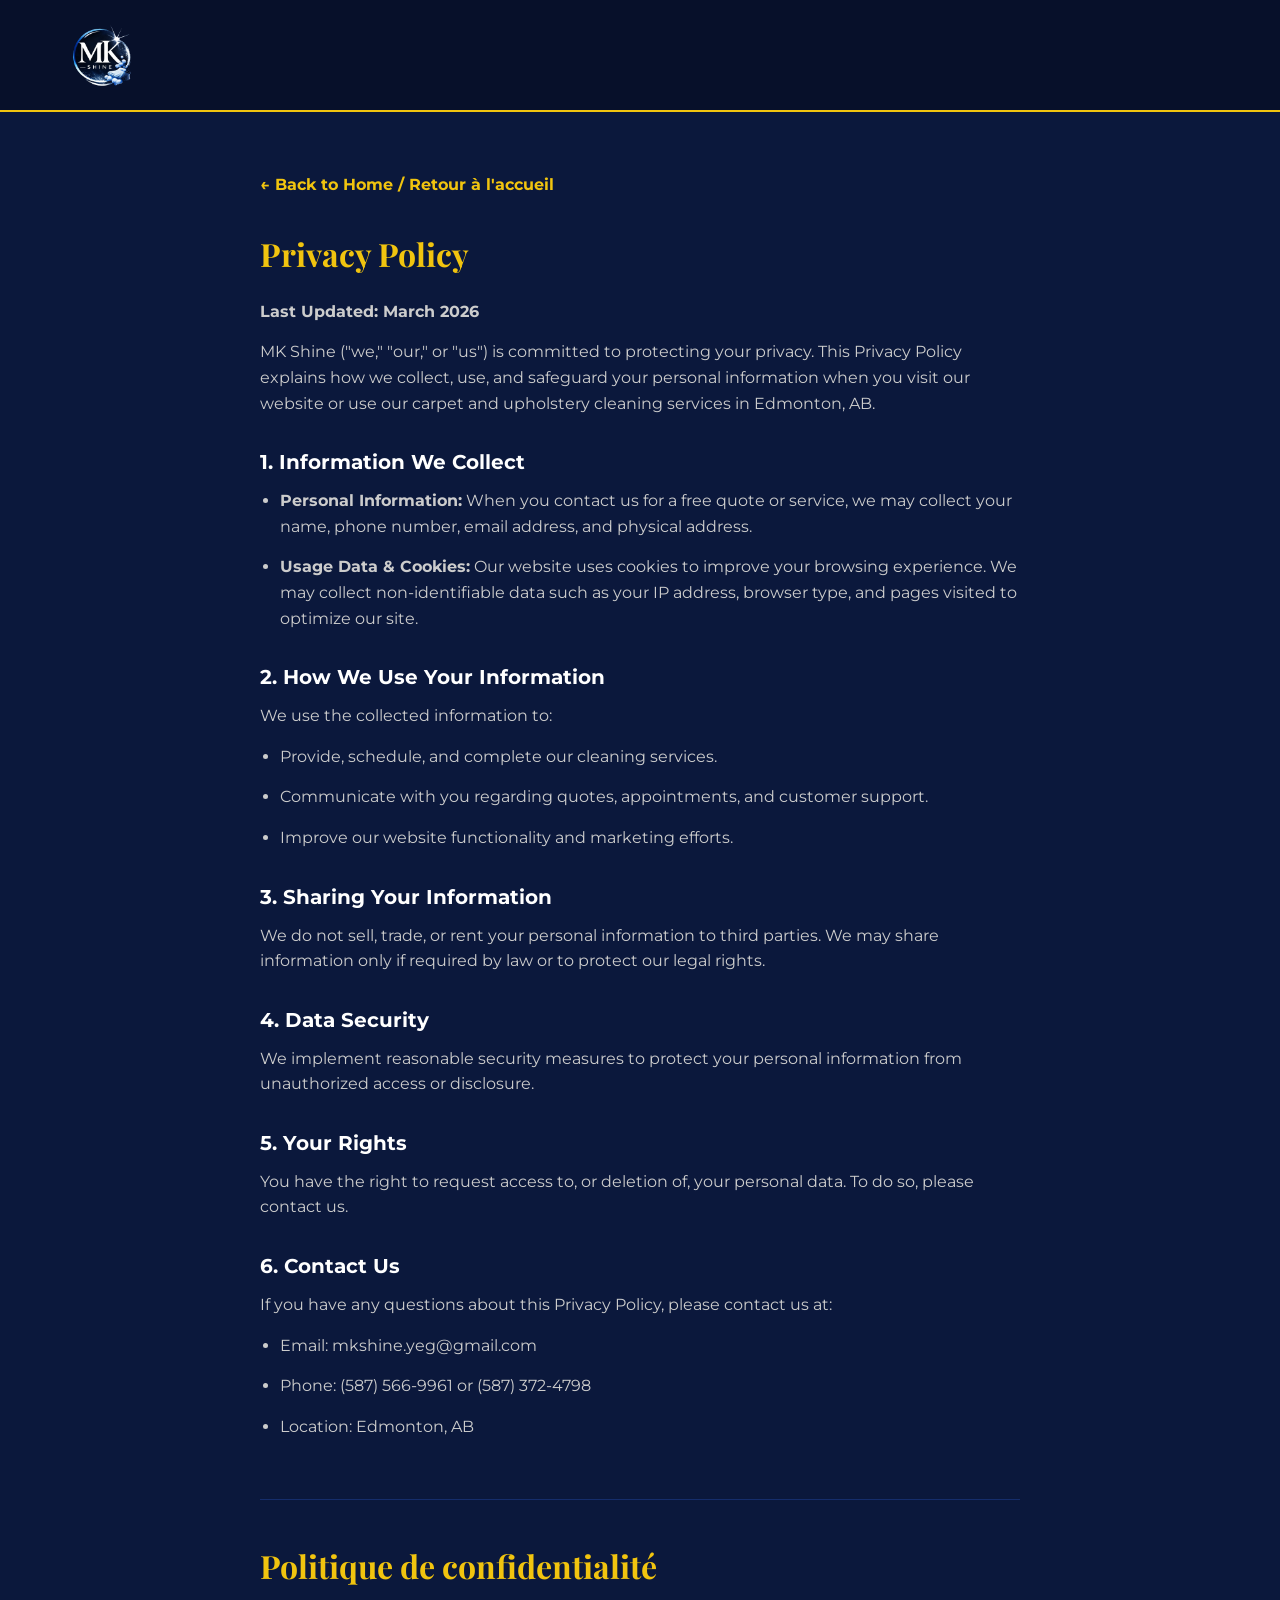
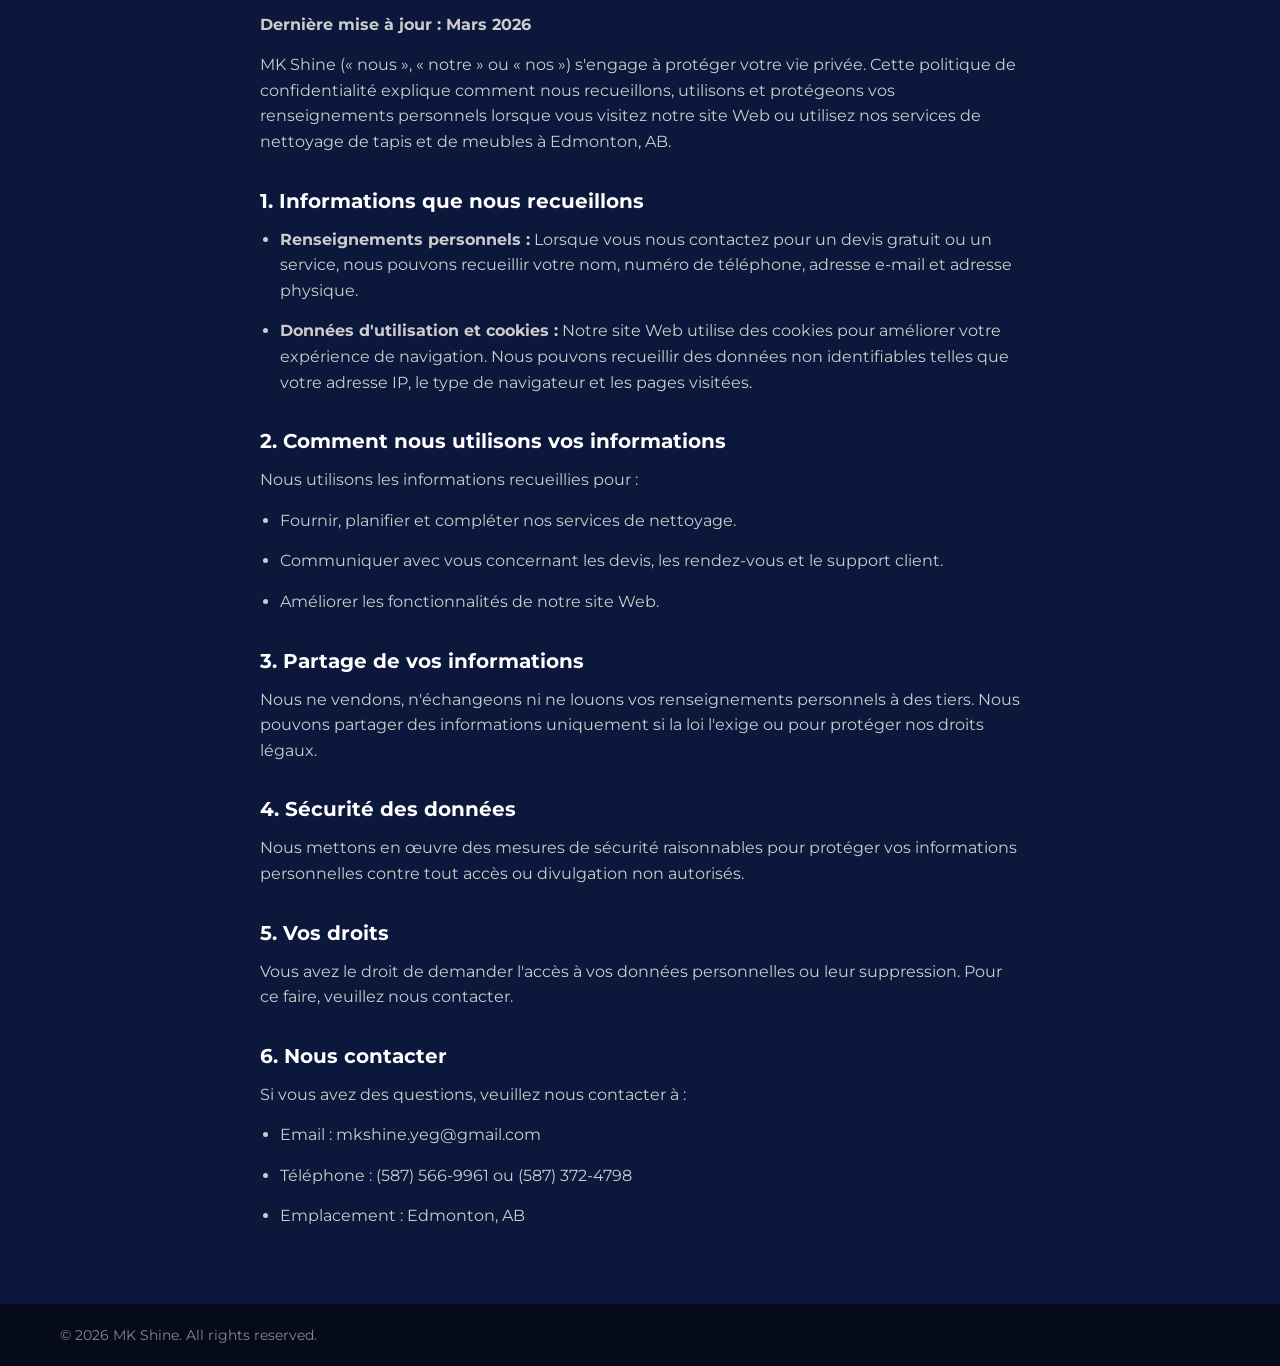
==== privacy.html @ aef53267 "Initial commit" ====
<!DOCTYPE html>
<html lang="en">
<head>
    <meta charset="UTF-8">
    <meta name="viewport" content="width=device-width, initial-scale=1.0">
    <title>Privacy Policy - MK Shine</title>
    <link href="https://fonts.googleapis.com/css2?family=Montserrat:wght@400;600;700&family=Playfair+Display:wght@700&display=swap" rel="stylesheet">
    <link rel="icon" type="image/png" href="assets/images/MK-Shine-logo (1).png">
    <link rel="stylesheet" href="assets/styles/style.css">
    <style>
        .legal-content {
            padding: 60px 20px;
            max-width: 800px;
            margin: 0 auto;
            background-color: var(--bg-main);
        }
        .legal-content h1 {
            color: var(--accent-gold);
            font-family: var(--font-heading);
            margin-bottom: 20px;
        }
        .legal-content h2 {
            color: var(--text-white);
            margin-top: 30px;
            margin-bottom: 10px;
            font-size: 20px;
        }
        .legal-content p, .legal-content ul, .legal-content li {
            margin-bottom: 15px;
            color: #cccccc;
            line-height: 1.6;
        }
        .legal-content ul {
            padding-left: 20px;
        }
        .back-link {
            display: inline-block;
            margin-bottom: 30px;
            color: var(--accent-gold);
            text-decoration: none;
            font-weight: bold;
        }
        .back-link:hover {
            text-decoration: underline;
        }
        .fr-section {
            margin-top: 60px;
            padding-top: 40px;
            border-top: 1px solid #152d6b;
        }
    </style>
</head>
<body>

    <header class="header">
        <div class="container header-inner">
            <div class="logo">
                <a href="index.html">
                    <img src="assets/images/MK-Shine-logo (1).png" alt="MK Shine Logo" class="logo-img">
                </a>
            </div>
        </div>
    </header>

    <main class="legal-content">
        <a href="index.html" class="back-link">← Back to Home / Retour à l'accueil</a>

        <div class="en-section">
            <h1>Privacy Policy</h1>
            <p><strong>Last Updated: March 2026</strong></p>
            <p>MK Shine ("we," "our," or "us") is committed to protecting your privacy. This Privacy Policy explains how we collect, use, and safeguard your personal information when you visit our website or use our carpet and upholstery cleaning services in Edmonton, AB.</p>
            
            <h2>1. Information We Collect</h2>
            <ul>
                <li><strong>Personal Information:</strong> When you contact us for a free quote or service, we may collect your name, phone number, email address, and physical address.</li>
                <li><strong>Usage Data & Cookies:</strong> Our website uses cookies to improve your browsing experience. We may collect non-identifiable data such as your IP address, browser type, and pages visited to optimize our site.</li>
            </ul>

            <h2>2. How We Use Your Information</h2>
            <p>We use the collected information to:</p>
            <ul>
                <li>Provide, schedule, and complete our cleaning services.</li>
                <li>Communicate with you regarding quotes, appointments, and customer support.</li>
                <li>Improve our website functionality and marketing efforts.</li>
            </ul>

            <h2>3. Sharing Your Information</h2>
            <p>We do not sell, trade, or rent your personal information to third parties. We may share information only if required by law or to protect our legal rights.</p>

            <h2>4. Data Security</h2>
            <p>We implement reasonable security measures to protect your personal information from unauthorized access or disclosure.</p>

            <h2>5. Your Rights</h2>
            <p>You have the right to request access to, or deletion of, your personal data. To do so, please contact us.</p>

            <h2>6. Contact Us</h2>
            <p>If you have any questions about this Privacy Policy, please contact us at:</p>
            <ul>
                <li>Email: mkshine.yeg@gmail.com</li>
                <li>Phone: (587) 566-9961 or (587) 372-4798</li>
                <li>Location: Edmonton, AB</li>
            </ul>
        </div>

        <div class="fr-section">
            <h1>Politique de confidentialité</h1>
            <p><strong>Dernière mise à jour : Mars 2026</strong></p>
            <p>MK Shine (« nous », « notre » ou « nos ») s'engage à protéger votre vie privée. Cette politique de confidentialité explique comment nous recueillons, utilisons et protégeons vos renseignements personnels lorsque vous visitez notre site Web ou utilisez nos services de nettoyage de tapis et de meubles à Edmonton, AB.</p>
            
            <h2>1. Informations que nous recueillons</h2>
            <ul>
                <li><strong>Renseignements personnels :</strong> Lorsque vous nous contactez pour un devis gratuit ou un service, nous pouvons recueillir votre nom, numéro de téléphone, adresse e-mail et adresse physique.</li>
                <li><strong>Données d'utilisation et cookies :</strong> Notre site Web utilise des cookies pour améliorer votre expérience de navigation. Nous pouvons recueillir des données non identifiables telles que votre adresse IP, le type de navigateur et les pages visitées.</li>
            </ul>

            <h2>2. Comment nous utilisons vos informations</h2>
            <p>Nous utilisons les informations recueillies pour :</p>
            <ul>
                <li>Fournir, planifier et compléter nos services de nettoyage.</li>
                <li>Communiquer avec vous concernant les devis, les rendez-vous et le support client.</li>
                <li>Améliorer les fonctionnalités de notre site Web.</li>
            </ul>

            <h2>3. Partage de vos informations</h2>
            <p>Nous ne vendons, n'échangeons ni ne louons vos renseignements personnels à des tiers. Nous pouvons partager des informations uniquement si la loi l'exige ou pour protéger nos droits légaux.</p>

            <h2>4. Sécurité des données</h2>
            <p>Nous mettons en œuvre des mesures de sécurité raisonnables pour protéger vos informations personnelles contre tout accès ou divulgation non autorisés.</p>

            <h2>5. Vos droits</h2>
            <p>Vous avez le droit de demander l'accès à vos données personnelles ou leur suppression. Pour ce faire, veuillez nous contacter.</p>

            <h2>6. Nous contacter</h2>
            <p>Si vous avez des questions, veuillez nous contacter à :</p>
            <ul>
                <li>Email : mkshine.yeg@gmail.com</li>
                <li>Téléphone : (587) 566-9961 ou (587) 372-4798</li>
                <li>Emplacement : Edmonton, AB</li>
            </ul>
        </div>
    </main>

    <footer class="footer">
        <div class="container footer-inner">
            <p>&copy; 2026 MK Shine. All rights reserved.</p>
        </div>
    </footer>

</body>
</html>
---- assets/styles/style.css ----
:root {
    --bg-main: #0B183C;
    --bg-darker: #07102a;
    --text-white: #ffffff;
    --accent-gold: #F1C40F;
    --gold-gradient: linear-gradient(90deg, #B5852A 0%, #F6D365 50%, #B5852A 100%);
    --font-heading: 'Playfair Display', serif;
    --font-text: 'Montserrat', sans-serif;
}

* { margin: 0; padding: 0; box-sizing: border-box; }

body {
    font-family: var(--font-text);
    background-color: var(--bg-main);
    color: var(--text-white);
    line-height: 1.6;
    
}

html {
scroll-behavior:smooth;
}

.container {
    max-width: 1200px;
    margin: 0 auto;
    padding: 0 20px;
}

.header {
    background-color: var(--bg-darker);
    padding: 10px 0;
    position: sticky;
    top: 0;
    z-index: 100;
    border-bottom: 2px solid var(--accent-gold);
}

.header-inner {
    display: flex;
    justify-content: space-between;
    align-items: center;
}

.lang-switcher button {
    background: none;
    border: none;
    color: var(--text-white);
    font-family: var(--font-text);
    font-weight: 600;
    cursor: pointer;
    font-size: 16px;
    opacity: 0.6;
    transition: 0.3s;
}

.lang-switcher button.active {
    opacity: 1;
    color: var(--accent-gold);
}

.hero {
    padding: 80px 0;
    text-align: center;
    background: radial-gradient(circle at center, #152d6b 0%, var(--bg-main) 70%);
}

.hero h1 {
    font-family: var(--font-heading);
    font-size: 48px;
    margin-bottom: 20px;
}

.subtitle-badge {
    background: var(--gold-gradient);
    display: inline-block;
    padding: 10px 30px;
    border-radius: 5px;
    margin-bottom: 40px;
}

.subtitle-badge h2 {
    color: var(--bg-darker);
    font-size: 24px;
    font-weight: 700;
}

.benefits-list {
    list-style: none;
    text-align: left;
    max-width: 400px;
    margin: 0 auto 40px auto;
    font-size: 18px;
}

.benefits-list li {
    margin-bottom: 15px;
    display: flex;
    align-items: center;
}

.check {
    color: var(--accent-gold);
    font-weight: bold;
    margin-right: 15px;
    font-size: 20px;
}

.btn-primary {
    display: inline-block;
    background: transparent;
    color: var(--text-white);
    text-decoration: none;
    padding: 15px 40px;
    font-size: 20px;
    font-weight: 600;
    border: 2px solid var(--accent-gold);
    border-radius: 30px;
    transition: 0.3s;
}

.btn-primary:hover {
    background: var(--accent-gold);
    color: var(--bg-darker);
}
.gallery {
    padding: 60px 0;
    text-align: center;
}

.section-title {
    font-family: var(--font-heading);
    font-size: 36px;
    color: var(--accent-gold);
    margin-bottom: 40px;
}

.works-grid {
    display: grid;
    grid-template-columns: repeat(auto-fit, minmax(400px, 1fr)); 
    gap: 40px;
    margin-bottom: 40px;
}

.work-item {
    text-align: center;
}

.work-title {
    font-size: 20px;
    font-weight: 600;
    color: var(--text-white);
    margin-bottom: 15px;
    text-shadow: 0 1px 3px rgba(0,0,0,0.5);
}

.comparison-slider {
    position: relative;
    width: 100%;
    aspect-ratio: 16/9; 
    overflow: hidden;
    border-radius: 10px;
    border: 3px solid var(--accent-gold);
    box-shadow: 0 10px 30px rgba(0,0,0,0.5);
    background-color: var(--bg-darker);
}

.image-wrapper {
    position: absolute;
    top: 0;
    left: 0;
    width: 100%;
    height: 100%;
    overflow: hidden;
}

.image-wrapper img {
    position: absolute; 
    left: 0;
    top: 0;
    width: 100%;
    height: 100%;
    object-fit: cover; 
    object-position: left; 
    display: block;
}

.before-image {
    z-index: 1;
    border-right: 4px solid var(--accent-gold);
    transition: width 0.1s linear; 
}

.after-image {
    z-index: 0;
}

.label {
    position: absolute;
    bottom: 20px;
    padding: 8px 20px;
    background-color: var(--bg-darker);
    color: var(--accent-gold);
    font-weight: 700;
    border-radius: 4px;
    z-index: 2;
    border: 1px solid var(--accent-gold);
    font-size: 14px;
}

.label-before { left: 20px; }
.label-after { right: 20px; }

.slider-input {
    position: absolute;
    top: 0;
    left: 0;
    width: 100%;
    height: 100%;
    opacity: 0;
    z-index: 3;
    cursor: ew-resize; 
}

.slider-button {
    position: absolute;
    top: 50%;
    transform: translate(-50%, -50%);
    width: 44px;
    height: 44px;
    background-color: var(--accent-gold);
    border-radius: 50%;
    z-index: 2;
    pointer-events: none; 
    display: flex;
    justify-content: center;
    align-items: center;
    box-shadow: 0 0 10px rgba(0,0,0,0.5);
    color: var(--bg-darker);
    font-weight: 900;
    font-size: 20px;
}

.scan-text {
    margin-top: 20px;
    font-size: 18px;
    font-weight: 600;
}
.contacts {
    padding: 60px 0;
    background-color: var(--bg-darker);
    border-top: 2px solid var(--accent-gold);
}

.contacts-inner {
    display: flex;
    justify-content: space-around;
    align-items: center;
    flex-wrap: wrap; 
    gap: 40px;
}

.contact-list {
    list-style: none;
    font-size: 20px;
    margin-bottom: 30px;
}

.contact-list li {
    margin-bottom: 15px;
}

.contact-list a {
    color: var(--text-white);
    text-decoration: none;
    transition: color 0.3s;
}

.contact-list a:hover {
    color: var(--accent-gold);
}

.satisfaction-badge {
    background: var(--gold-gradient);
    color: var(--bg-main);
    padding: 15px 25px;
    border-radius: 8px;
    text-align: center;
    display: inline-block;
}

.satisfaction-badge h3 {
    font-size: 18px;
    margin-bottom: 5px;
}

.stars {
    font-size: 24px;
    letter-spacing: 2px;
}

.contact-socials {
    display: flex;
    flex-direction: column;
    align-items: center;
    gap: 20px;
    padding: 20px;
}

.socials-title {
    color: var(--accent-gold);
    font-size: 28px;
    font-family: var(--font-heading);
    margin-bottom: 10px;
}

.social-icons-large {
    display: flex;
    gap: 20px;
}

.contact-socials {
    display: flex;
    flex-direction: column;
    align-items: center;
    gap: 20px;
    padding: 20px;
}

.socials-title {
    color: var(--accent-gold);
    font-size: 28px;
    font-family: var(--font-heading);
    margin-bottom: 10px;
}

.social-icons-large {
    display: flex;
    gap: 20px;
}

.social-btn {
    display: flex;
    justify-content: center;
    align-items: center;
    width: 65px;
    height: 65px;
    border: 2px solid var(--accent-gold);
    border-radius: 50%; 
    transition: all 0.3s ease;
}

.social-btn svg {
    width: 30px;
    height: 30px;
    fill: var(--accent-gold);
    transition: fill 0.3s ease;
}

.social-btn.tiktok svg {
    width: 26px; 
    height: 30px;
}

.social-btn:hover {
    background-color: var(--accent-gold);
    transform: translateY(-5px);  
    box-shadow: 0 10px 20px rgba(241, 196, 15, 0.3); 
}

.social-btn:hover svg {
    fill: var(--bg-main); 
}

.footer {
    padding: 20px 0;
    text-align: center;
    background-color: #050b1a;
    font-size: 14px;
    color: #888;
}

.footer-inner {
    display: flex;
    justify-content: space-between;
    flex-wrap: wrap;
}

.legal-links a {
    color: #888;
    text-decoration: none;
}

.legal-links a:hover {
    color: var(--accent-gold);
}

.cookie-banner {
    position: fixed;
    bottom: -100%;
    left: 0;
    width: 100%;
    background-color: rgba(11, 24, 60, 0.95);
    backdrop-filter: blur(5px);
    border-top: 1px solid var(--accent-gold);
    padding: 20px;
    display: flex;
    justify-content: center;
    align-items: center;
    gap: 30px;
    z-index: 999;
    transition: bottom 0.5s ease-in-out;
}

.cookie-banner.show {
    bottom: 0;
}

.cookie-buttons {
    display: flex;
    gap: 15px;
}

.cookie-btn {
    padding: 10px 25px;
    font-size: 16px;
    cursor: pointer;
}

.cookie-btn-outline {
    background: transparent;
    color: var(--text-white);
    border: 1px solid var(--text-white);
    padding: 10px 25px;
    border-radius: 30px;
    cursor: pointer;
    transition: 0.3s;
}

.cookie-btn-outline:hover {
    border-color: var(--accent-gold);
    color: var(--accent-gold);
}

@media (max-width: 768px) {
    .container {
        padding: 0 15px;
    }

    .hero {
        padding: 50px 0;
    }
    
    .hero h1 {
        font-size: 32px;
        margin-bottom: 15px;
    }

    .subtitle-badge {
        padding: 8px 20px;
        margin-bottom: 30px;
    }

    .subtitle-badge h2 {
        font-size: 18px;
    }

    .benefits-list {
        font-size: 16px;
        margin-bottom: 30px;
    }
    
    .btn-primary {
        display: block;
        width: 100%; 
        text-align: center;
        font-size: 18px;
        padding: 15px 20px;
    }

    .hero-actions {
        display: flex;
        flex-direction: column;
        align-items: center;
        gap: 15px;
    }

    .section-title {
        font-size: 28px;
        margin-bottom: 25px;
    }
    
    .slider-button {
        width: 36px;
        height: 36px;
    }
    
    .slider-button::after {
        font-size: 16px;
    }

    .label {
        padding: 5px 10px;
        font-size: 10px;
        bottom: 10px;
    }
    
    .label-before { left: 10px; }
    .label-after { right: 10px; }

    .contacts-inner {
        flex-direction: column;
        text-align: center;
        gap: 30px;
    }

    .contact-info {
        display: flex;
        flex-direction: column;
        align-items: center;
    }

    .contact-list {
        font-size: 18px;
        display: flex;
        flex-direction: column;
        align-items: center;
    }

    .social-box {
        width: 100%;
        padding: 20px;
    }

    .footer-inner {
        flex-direction: column;
        gap: 15px;
    }

    .cookie-banner {
        flex-direction: column;
        text-align: center;
        gap: 15px;
        padding: 15px;
    }

    .cookie-buttons {
        width: 100%;
        justify-content: center;
    }
}

@media (max-width: 480px) {
    .header-inner {
        flex-direction: column;
        gap: 10px;
    }
}

.logo {
    display: flex;
    align-items: center; 
}

.logo-img {
    height: 80px;         
    width: auto;          
    display: block;
    
    margin-top: 5px;
    margin-bottom: 5px;
    
    image-rendering: -webkit-optimize-contrast;
    image-rendering: crisp-edges;              
    
    transition: transform 0.3s ease, filter 0.3s ease;
}

.logo-img:hover {
    transform: scale(1.05); 
    filter: brightness(1.1); 
    cursor: pointer;
}

@media (max-width: 768px) {
    .logo-img {
        height: 60px; 
    }
}

@media (max-width: 480px) {
    .logo-img {
        height: 50px; 
    }
}

@media (max-width: 768px) {

    .section-title {
        font-size: 28px;
        margin-bottom: 25px;
    }
    
    .works-grid {
        grid-template-columns: 1fr; 
        gap: 30px;
    }

    .work-title {
        font-size: 18px;
        margin-bottom: 10px;
    }
}
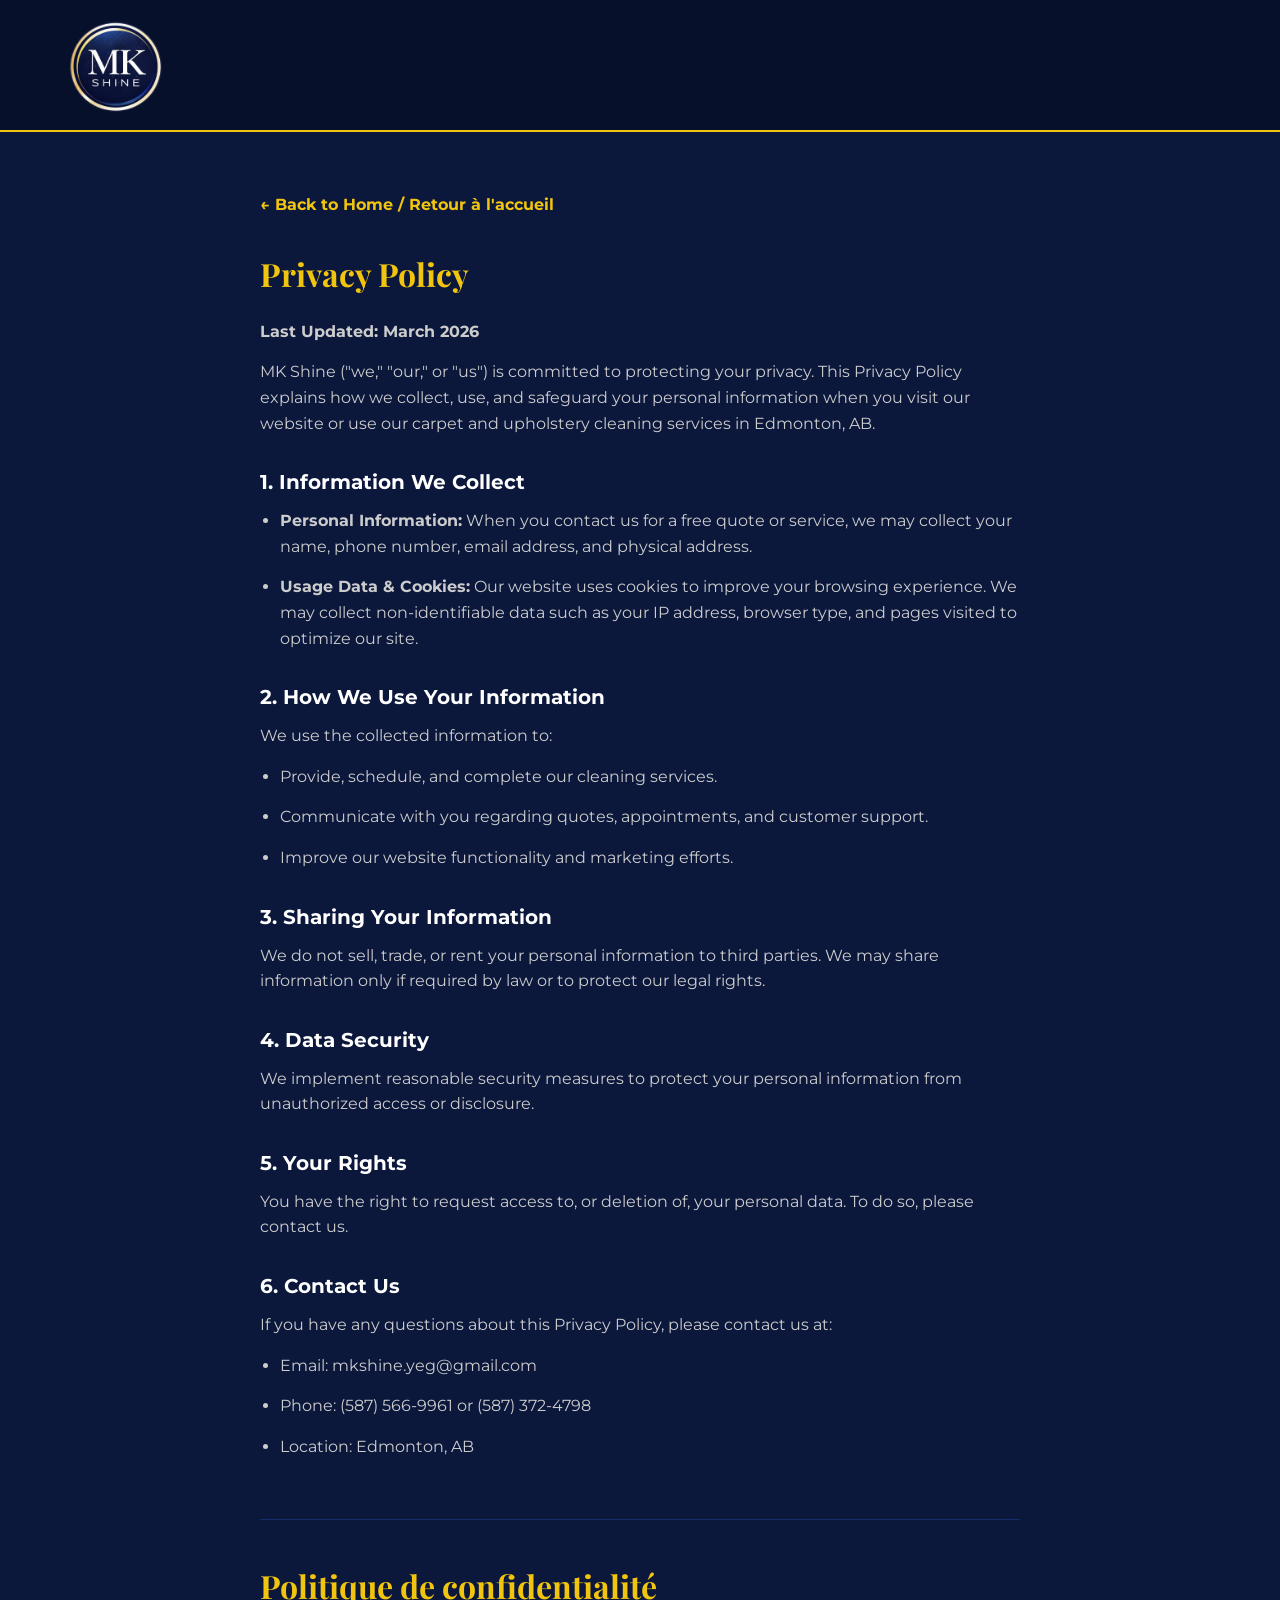
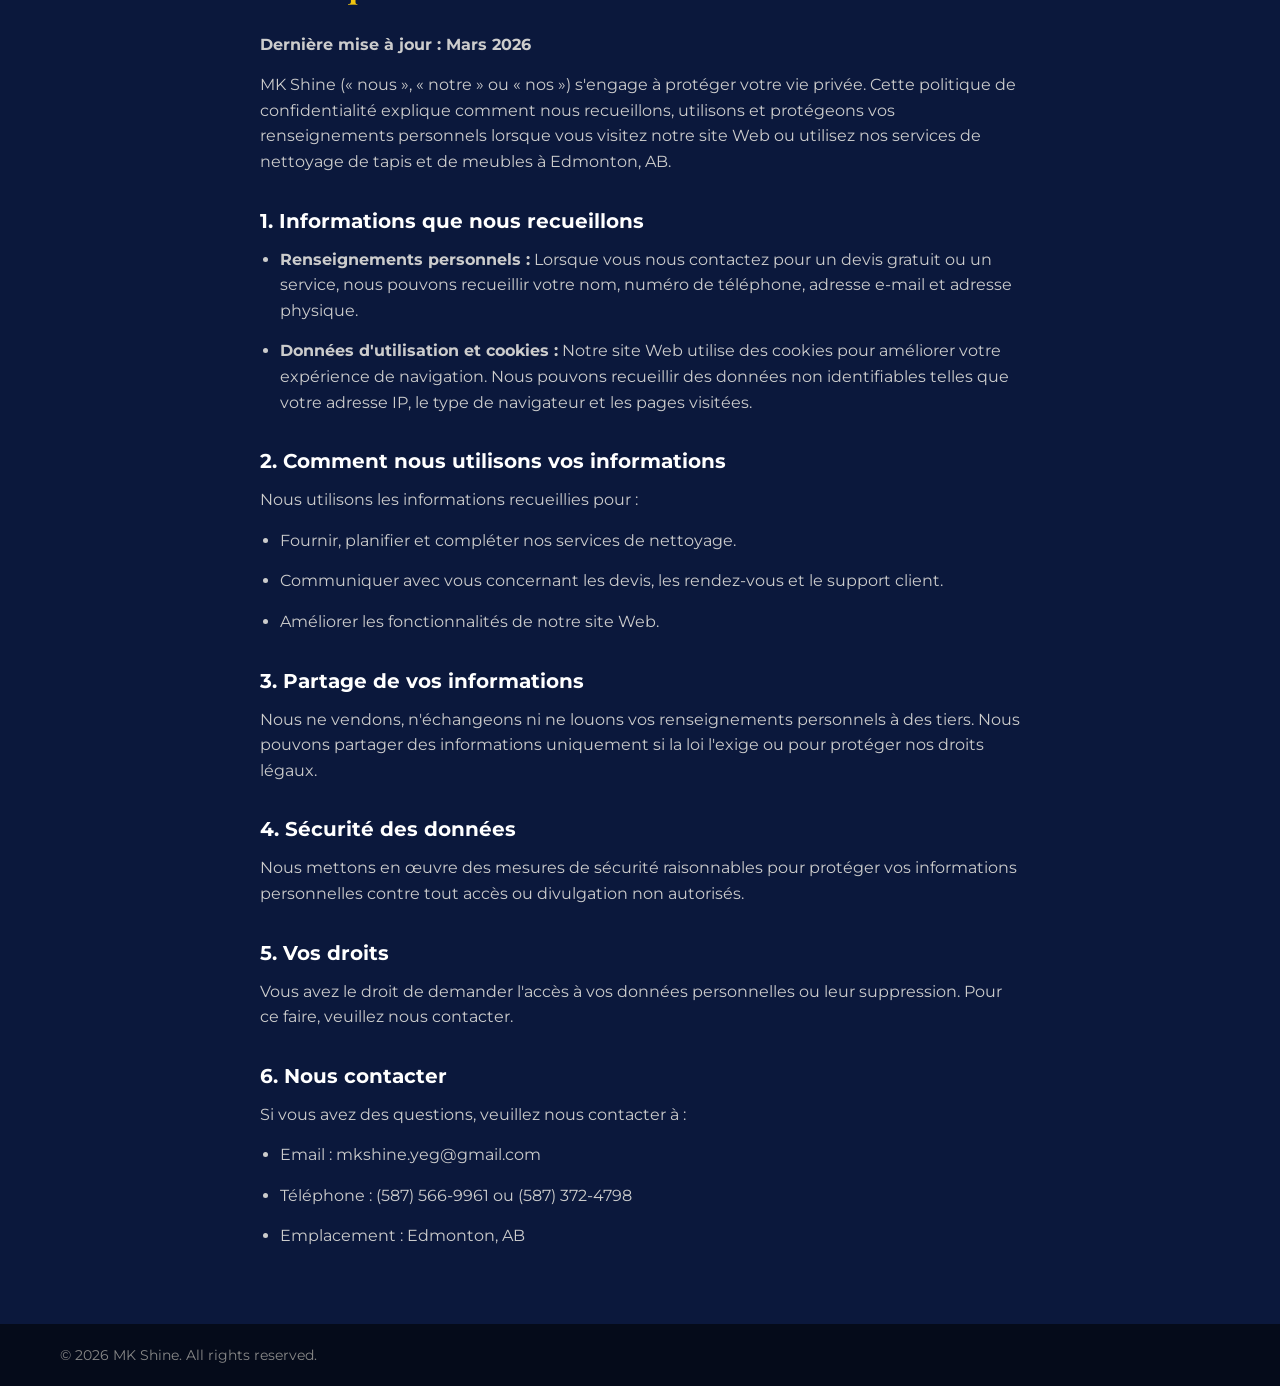
==== commit 70b1faf5: "Added new logo and changed slider icon" ====
--- a/privacy.html
+++ b/privacy.html
@@ -5,7 +5,7 @@
     <meta name="viewport" content="width=device-width, initial-scale=1.0">
     <title>Privacy Policy - MK Shine</title>
     <link href="https://fonts.googleapis.com/css2?family=Montserrat:wght@400;600;700&family=Playfair+Display:wght@700&display=swap" rel="stylesheet">
-    <link rel="icon" type="image/png" href="assets/images/MK-Shine-logo (1).png">
+    <link rel="icon" type="image/png" href="assets/images/logo.png">
     <link rel="stylesheet" href="assets/styles/style.css">
     <style>
         .legal-content {
@@ -56,7 +56,7 @@
         <div class="container header-inner">
             <div class="logo">
                 <a href="index.html">
-                    <img src="assets/images/MK-Shine-logo (1).png" alt="MK Shine Logo" class="logo-img">
+                    <img src="assets/images/logo.png" alt="MK Shine Logo" class="logo-img">
                 </a>
             </div>
         </div>
--- a/assets/styles/style.css
+++ b/assets/styles/style.css
@@ -553,7 +553,7 @@
 
 @media (max-width: 480px) {
     .header-inner {
-        flex-direction: column;
+        flex-direction: row;
         gap: 10px;
     }
 }
@@ -564,7 +564,7 @@
 }
 
 .logo-img {
-    height: 80px;         
+    height: 100px;         
     width: auto;          
     display: block;
     
@@ -585,13 +585,13 @@
 
 @media (max-width: 768px) {
     .logo-img {
-        height: 60px; 
+        height: 70px; 
     }
 }
 
 @media (max-width: 480px) {
     .logo-img {
-        height: 50px; 
+        height: 70px; 
     }
 }
 
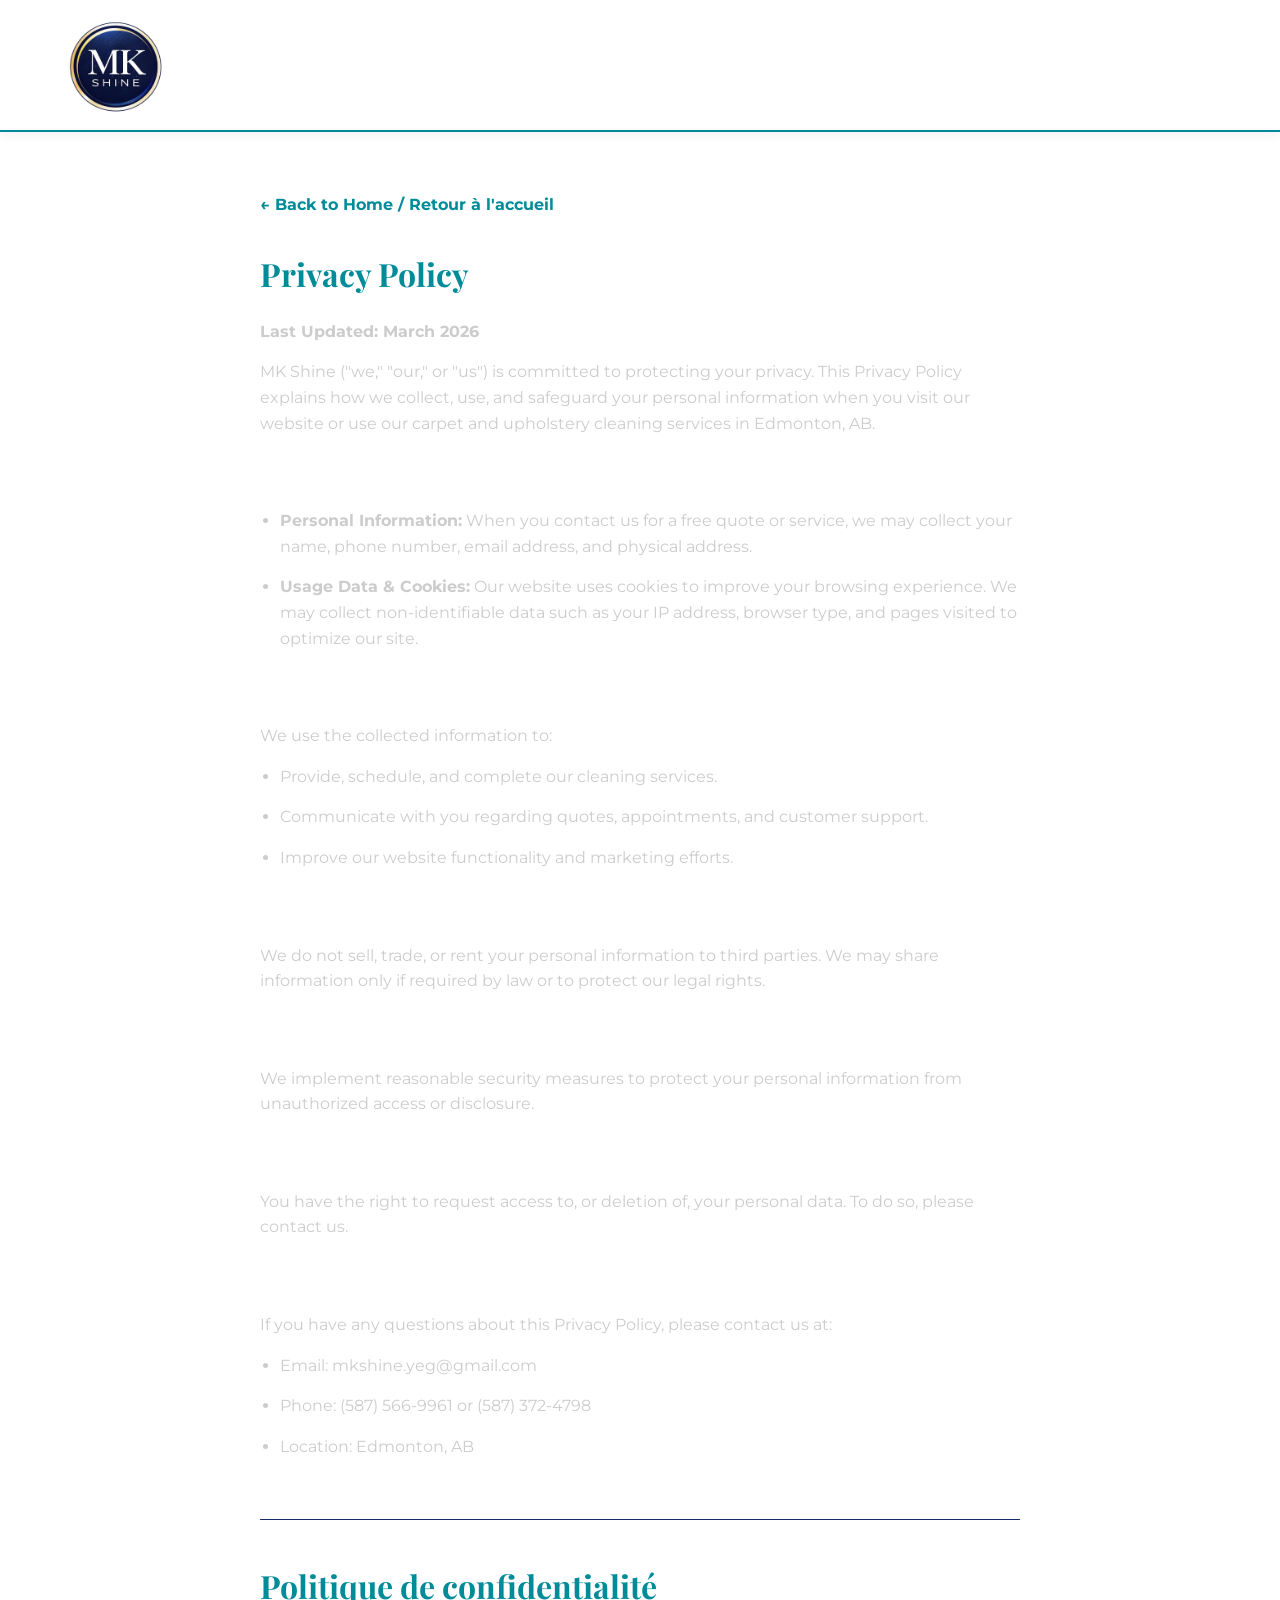
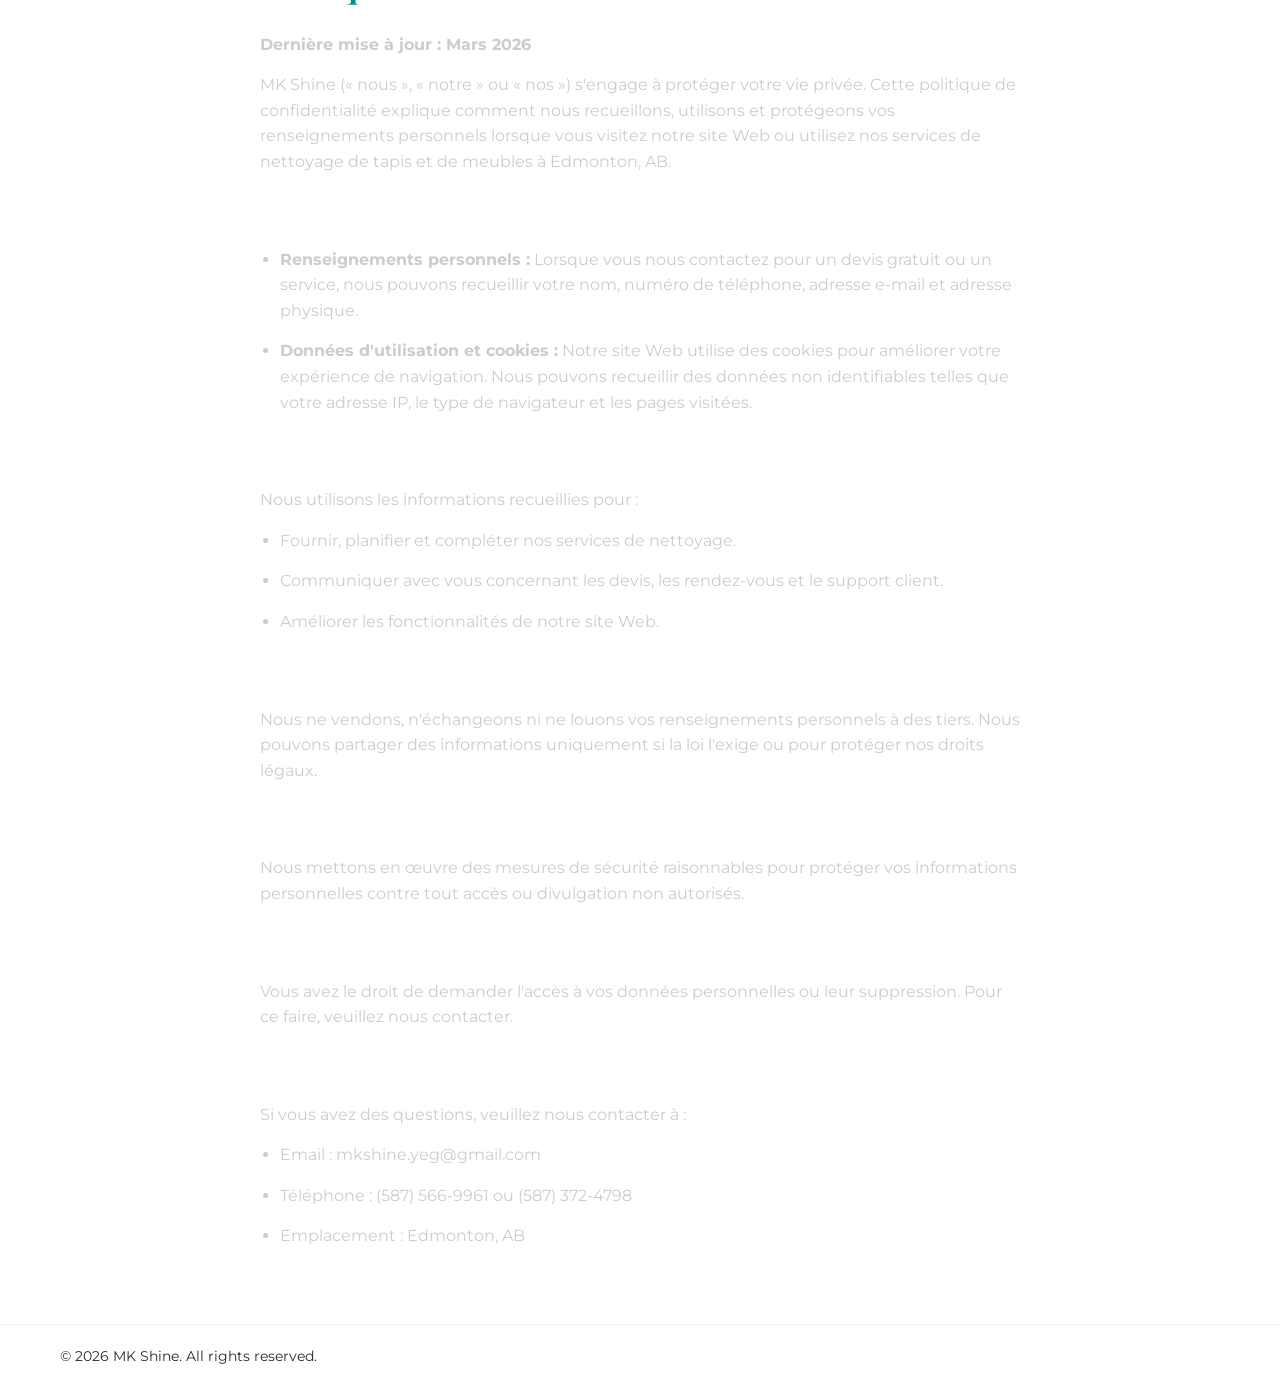
==== commit 336c98f0: "changed colors for legal pages" ====
--- a/privacy.html
+++ b/privacy.html
@@ -15,7 +15,7 @@
             background-color: var(--bg-main);
         }
         .legal-content h1 {
-            color: var(--accent-gold);
+            color: var(--accent-primary);
             font-family: var(--font-heading);
             margin-bottom: 20px;
         }
@@ -36,7 +36,7 @@
         .back-link {
             display: inline-block;
             margin-bottom: 30px;
-            color: var(--accent-gold);
+            color: var(--accent-primary);
             text-decoration: none;
             font-weight: bold;
         }
--- a/assets/styles/style.css
+++ b/assets/styles/style.css
@@ -1,9 +1,13 @@
 :root {
-    --bg-main: #0B183C;
-    --bg-darker: #07102a;
-    --text-white: #ffffff;
-    --accent-gold: #F1C40F;
-    --gold-gradient: linear-gradient(90deg, #B5852A 0%, #F6D365 50%, #B5852A 100%);
+    --bg-main: #ffffff; 
+    --bg-light-blue: #e8f8f8;
+    --text-dark: #2b2b2b; 
+    --text-white: #ffffff; 
+    
+    --accent-primary: #008b99; 
+    --accent-gold: #F1C40F; 
+    --gold-gradient: linear-gradient(90deg, #F1C40F 0%, #F6D365 50%, #F1C40F 100%);
+    
     --font-heading: 'Playfair Display', serif;
     --font-text: 'Montserrat', sans-serif;
 }
@@ -13,13 +17,12 @@
 body {
     font-family: var(--font-text);
     background-color: var(--bg-main);
-    color: var(--text-white);
+    color: var(--text-dark); 
     line-height: 1.6;
-    
 }
 
 html {
-scroll-behavior:smooth;
+    scroll-behavior: smooth;
 }
 
 .container {
@@ -29,41 +32,102 @@
 }
 
 .header {
-    background-color: var(--bg-darker);
+    background-color: var(--bg-main); 
     padding: 10px 0;
     position: sticky;
     top: 0;
     z-index: 100;
-    border-bottom: 2px solid var(--accent-gold);
-}
-
-.header-inner {
-    display: flex;
-    justify-content: space-between;
-    align-items: center;
+    border-bottom: 2px solid var(--accent-primary); 
+    box-shadow: 0 4px 10px rgba(0,0,0,0.05); 
 }
 
 .lang-switcher button {
     background: none;
     border: none;
-    color: var(--text-white);
+    color: var(--text-dark); 
     font-family: var(--font-text);
     font-weight: 600;
     cursor: pointer;
     font-size: 16px;
-    opacity: 0.6;
+    opacity: 0.5;
     transition: 0.3s;
 }
 
 .lang-switcher button.active {
     opacity: 1;
-    color: var(--accent-gold);
+    color: var(--accent-primary); 
+}
+
+.header-inner {
+    display: flex;
+    justify-content: space-between;
+    align-items: center;
+}
+
+.header {
+    background-color: var(--bg-main);
+    padding: 10px 0;
+    position: sticky;
+    top: 0;
+    z-index: 100;
+    border-bottom: 2px solid var(--accent-primary); 
+    box-shadow: 0 4px 10px rgba(0,0,0,0.05); 
+}
+
+.lang-switcher button {
+    background: none;
+    border: none;
+    color: var(--text-dark); 
+    font-family: var(--font-text);
+    font-weight: 600;
+    cursor: pointer;
+    font-size: 16px;
+    opacity: 0.5;
+    transition: 0.3s;
+}
+
+.lang-switcher button.active {
+    opacity: 1;
+    color: var(--accent-primary); 
 }
 
 .hero {
     padding: 80px 0;
     text-align: center;
-    background: radial-gradient(circle at center, #152d6b 0%, var(--bg-main) 70%);
+    position: relative;
+    background: linear-gradient(rgba(255, 255, 255, 0.65), rgba(255, 255, 255, 0.6)), 
+                url('../images/edmonton-bg.jpg') center/cover no-repeat;
+}
+
+.subtitle-badge h2 {
+    color: var(--text-dark); 
+    font-size: 24px;
+    font-weight: 700;
+}
+
+.check {
+    color: var(--accent-primary); 
+    font-weight: bold;
+    margin-right: 15px;
+    font-size: 20px;
+}
+
+.btn-primary {
+    display: inline-block;
+    background: var(--accent-primary); 
+    color: var(--text-white);
+    text-decoration: none;
+    padding: 15px 40px;
+    font-size: 20px;
+    font-weight: 600;
+    border: 2px solid var(--accent-primary);
+    border-radius: 30px;
+    transition: 0.3s;
+}
+
+.btn-primary:hover {
+    background: transparent;
+    color: var(--accent-primary); 
 }
 
 .hero h1 {
@@ -80,11 +144,7 @@
     margin-bottom: 40px;
 }
 
-.subtitle-badge h2 {
-    color: var(--bg-darker);
-    font-size: 24px;
-    font-weight: 700;
-}
+
 
 .benefits-list {
     list-style: none;
@@ -100,30 +160,8 @@
     align-items: center;
 }
 
-.check {
-    color: var(--accent-gold);
-    font-weight: bold;
-    margin-right: 15px;
-    font-size: 20px;
-}
-
-.btn-primary {
-    display: inline-block;
-    background: transparent;
-    color: var(--text-white);
-    text-decoration: none;
-    padding: 15px 40px;
-    font-size: 20px;
-    font-weight: 600;
-    border: 2px solid var(--accent-gold);
-    border-radius: 30px;
-    transition: 0.3s;
-}
-
-.btn-primary:hover {
-    background: var(--accent-gold);
-    color: var(--bg-darker);
-}
+
+
 .gallery {
     padding: 60px 0;
     text-align: center;
@@ -132,115 +170,109 @@
 .section-title {
     font-family: var(--font-heading);
     font-size: 36px;
-    color: var(--accent-gold);
+    color: var(--accent-primary); 
     margin-bottom: 40px;
 }
 
-.works-grid {
-    display: grid;
-    grid-template-columns: repeat(auto-fit, minmax(400px, 1fr)); 
-    gap: 40px;
-    margin-bottom: 40px;
-}
-
-.work-item {
-    text-align: center;
-}
-
-.work-title {
-    font-size: 20px;
-    font-weight: 600;
-    color: var(--text-white);
-    margin-bottom: 15px;
-    text-shadow: 0 1px 3px rgba(0,0,0,0.5);
-}
-
-.comparison-slider {
+.carousel-container {
     position: relative;
+    max-width: 800px; 
+    margin: 0 auto;
+    border-radius: 12px;
+    overflow: hidden;
+    box-shadow: 0 10px 30px rgba(0,0,0,0.1); 
+    border: 3px solid var(--accent-primary);
+}
+
+.carousel-track-container {
+    overflow: hidden;
     width: 100%;
-    aspect-ratio: 16/9; 
-    overflow: hidden;
-    border-radius: 10px;
-    border: 3px solid var(--accent-gold);
-    box-shadow: 0 10px 30px rgba(0,0,0,0.5);
-    background-color: var(--bg-darker);
-}
-
-.image-wrapper {
-    position: absolute;
-    top: 0;
-    left: 0;
+}
+
+.carousel-track {
+    padding: 0;
+    margin: 0;
+    list-style: none;
+    display: flex;
+    transition: transform 0.4s ease-in-out;
+}
+
+.carousel-slide {
+    min-width: 100%; 
+    display: flex;
+    justify-content: center; 
+    align-items: center;
+    background-color: var(--bg-main); 
+}
+
+.carousel-image {
     width: 100%;
-    height: 100%;
-    overflow: hidden;
-}
-
-.image-wrapper img {
-    position: absolute; 
-    left: 0;
-    top: 0;
-    width: 100%;
-    height: 100%;
-    object-fit: cover; 
-    object-position: left; 
+    height: 500px; 
+    object-fit: contain; 
     display: block;
 }
 
-.before-image {
-    z-index: 1;
-    border-right: 4px solid var(--accent-gold);
-    transition: width 0.1s linear; 
-}
-
-.after-image {
-    z-index: 0;
-}
-
-.label {
-    position: absolute;
-    bottom: 20px;
-    padding: 8px 20px;
-    background-color: var(--bg-darker);
-    color: var(--accent-gold);
-    font-weight: 700;
-    border-radius: 4px;
-    z-index: 2;
-    border: 1px solid var(--accent-gold);
-    font-size: 14px;
-}
-
-.label-before { left: 20px; }
-.label-after { right: 20px; }
-
-.slider-input {
-    position: absolute;
-    top: 0;
-    left: 0;
-    width: 100%;
-    height: 100%;
-    opacity: 0;
-    z-index: 3;
-    cursor: ew-resize; 
-}
-
-.slider-button {
+.carousel-btn {
     position: absolute;
     top: 50%;
-    transform: translate(-50%, -50%);
-    width: 44px;
-    height: 44px;
-    background-color: var(--accent-gold);
+    transform: translateY(-50%);
+    background: rgba(255, 255, 255, 0.8); 
+    border: none;
+    color: var(--accent-primary);
+    font-size: 24px;
+    width: 50px;
+    height: 50px;
     border-radius: 50%;
-    z-index: 2;
-    pointer-events: none; 
+    cursor: pointer;
+    z-index: 10;
     display: flex;
     justify-content: center;
     align-items: center;
-    box-shadow: 0 0 10px rgba(0,0,0,0.5);
-    color: var(--bg-darker);
-    font-weight: 900;
-    font-size: 20px;
-}
+    transition: all 0.3s ease;
+    box-shadow: 0 4px 10px rgba(0,0,0,0.1);
+}
+
+.carousel-btn:hover {
+    background: var(--accent-primary);
+    color: white;
+}
+
+.prev-btn { left: 15px; }
+.next-btn { right: 15px; }
+
+.carousel-nav {
+    display: flex;
+    justify-content: center;
+    gap: 10px;
+    padding: 20px 0;
+}
+
+.carousel-indicator {
+    border: 0;
+    border-radius: 50%;
+    width: 12px;
+    height: 12px;
+    background: rgba(0, 139, 153, 0.3); 
+    cursor: pointer;
+    transition: background 0.3s;
+}
+
+.carousel-indicator.current-indicator {
+    background: var(--accent-primary); 
+}
+
+@media (max-width: 768px) {
+    .carousel-image {
+        height: 350px; 
+    }
+    .carousel-btn {
+        width: 40px;
+        height: 40px;
+        font-size: 18px;
+    }
+}
+
+
 
 .scan-text {
     margin-top: 20px;
@@ -248,9 +280,11 @@
     font-weight: 600;
 }
 .contacts {
-    padding: 60px 0;
-    background-color: var(--bg-darker);
-    border-top: 2px solid var(--accent-gold);
+    padding: 80px 0;
+    position: relative;
+    background: linear-gradient(rgba(232, 248, 248, 0.8), rgba(255, 255, 255, 0.75)), 
+                url('../images/edmonton-footer.jpg') center/cover fixed no-repeat;
+    border-top: 2px solid var(--accent-primary);
 }
 
 .contacts-inner {
@@ -272,13 +306,13 @@
 }
 
 .contact-list a {
-    color: var(--text-white);
+    color: var(--text-dark);
     text-decoration: none;
     transition: color 0.3s;
 }
 
 .contact-list a:hover {
-    color: var(--accent-gold);
+    color: var(--accent-primary);
 }
 
 .satisfaction-badge {
@@ -309,7 +343,7 @@
 }
 
 .socials-title {
-    color: var(--accent-gold);
+    color: var(--accent-primary);
     font-size: 28px;
     font-family: var(--font-heading);
     margin-bottom: 10px;
@@ -329,7 +363,7 @@
 }
 
 .socials-title {
-    color: var(--accent-gold);
+    var(--accent-primary);
     font-size: 28px;
     font-family: var(--font-heading);
     margin-bottom: 10px;
@@ -346,7 +380,7 @@
     align-items: center;
     width: 65px;
     height: 65px;
-    border: 2px solid var(--accent-gold);
+    border: 2px solid var(--accent-primary);
     border-radius: 50%; 
     transition: all 0.3s ease;
 }
@@ -354,7 +388,7 @@
 .social-btn svg {
     width: 30px;
     height: 30px;
-    fill: var(--accent-gold);
+    fill: var(--accent-primary);
     transition: fill 0.3s ease;
 }
 
@@ -364,9 +398,9 @@
 }
 
 .social-btn:hover {
-    background-color: var(--accent-gold);
+    background-color: var(--accent-primary);
     transform: translateY(-5px);  
-    box-shadow: 0 10px 20px rgba(241, 196, 15, 0.3); 
+    box-shadow: 0 10px 20px rgba(0, 139, 153, 0.3);
 }
 
 .social-btn:hover svg {
@@ -376,9 +410,10 @@
 .footer {
     padding: 20px 0;
     text-align: center;
-    background-color: #050b1a;
+    background-color: var(--bg-main); 
     font-size: 14px;
-    color: #888;
+    color: var(--text-muted);
+    border-top: 1px solid #eee;
 }
 
 .footer-inner {
@@ -388,12 +423,11 @@
 }
 
 .legal-links a {
-    color: #888;
-    text-decoration: none;
+    color: var(--text-muted);
 }
 
 .legal-links a:hover {
-    color: var(--accent-gold);
+    color: var(--accent-primary);
 }
 
 .cookie-banner {
@@ -401,9 +435,10 @@
     bottom: -100%;
     left: 0;
     width: 100%;
-    background-color: rgba(11, 24, 60, 0.95);
+    background-color: rgba(255, 255, 255, 0.98);
     backdrop-filter: blur(5px);
-    border-top: 1px solid var(--accent-gold);
+    border-top: 3px solid var(--accent-primary);
+    box-shadow: 0 -5px 25px rgba(0, 0, 0, 0.08);
     padding: 20px;
     display: flex;
     justify-content: center;
@@ -417,6 +452,13 @@
     bottom: 0;
 }
 
+.cookie-banner p {
+    color: var(--text-dark); /* Темний текст */
+    font-weight: 500;
+    font-size: 16px;
+    margin: 0;
+}
+
 .cookie-buttons {
     display: flex;
     gap: 15px;
@@ -430,8 +472,8 @@
 
 .cookie-btn-outline {
     background: transparent;
-    color: var(--text-white);
-    border: 1px solid var(--text-white);
+    color: var(--accent-primary);
+    border: 2px solid var(--accent-primary);
     padding: 10px 25px;
     border-radius: 30px;
     cursor: pointer;
@@ -439,8 +481,8 @@
 }
 
 .cookie-btn-outline:hover {
-    border-color: var(--accent-gold);
-    color: var(--accent-gold);
+    background-color: var(--accent-primary);
+    color: var(--text-white);
 }
 
 @media (max-width: 768px) {
@@ -613,3 +655,249 @@
     }
 }
 
+
+.modal-overlay {
+    position: fixed;
+    top: 0;
+    left: 0;
+    width: 100%;
+    height: 100%;
+    background-color: rgba(0, 0, 0, 0.6); 
+    display: flex;
+    justify-content: center;
+    align-items: center;
+    z-index: 1000;
+    opacity: 0;
+    visibility: hidden;
+    transition: opacity 0.3s ease, visibility 0.3s ease;
+}
+
+.modal-overlay.active {
+    opacity: 1;
+    visibility: visible;
+}
+
+.modal-content {
+    background-color: #bffff4; 
+    padding: 40px;
+    border-radius: 20px;
+    width: 90%;
+    max-width: 500px;
+    position: relative;
+    transform: translateY(-30px);
+    transition: transform 0.3s ease;
+    box-shadow: 0 15px 30px rgba(0,0,0,0.2);
+}
+
+.modal-overlay.active .modal-content {
+    transform: translateY(0);
+}
+
+.modal-close {
+    position: absolute;
+    top: 15px;
+    right: 20px;
+    font-size: 28px;
+    background: none;
+    border: none;
+    color: var(--text-dark);
+    cursor: pointer;
+    transition: color 0.3s;
+}
+
+.modal-close:hover {
+    color: var(--accent-primary);
+}
+
+.modal-title {
+    font-family: var(--font-text);
+    font-size: 24px;
+    color: var(--text-dark);
+    text-align: center;
+    margin-bottom: 25px;
+    font-weight: 600;
+}
+
+.quote-form {
+    display: flex;
+    flex-direction: column;
+    gap: 15px;
+}
+
+.quote-form input,
+.quote-form select,
+.quote-form textarea {
+    width: 100%;
+    padding: 15px;
+    border: 1px solid #ffffff;
+    border-radius: 10px;
+    font-family: var(--font-text);
+    font-size: 16px;
+    outline: none;
+    transition: border-color 0.3s, box-shadow 0.3s;
+}
+
+.quote-form input:focus,
+.quote-form select:focus,
+.quote-form textarea:focus {
+    border-color: var(--accent-primary);
+    box-shadow: 0 0 5px rgba(0, 139, 153, 0.3);
+}
+
+.quote-form textarea {
+    resize: vertical; 
+}
+
+.quote-form .modal-submit {
+    margin-top: 10px;
+    border-radius: 10px; 
+    border: none;
+    background-color: #008b99;
+    color: white;
+    padding: 15px;
+    font-size: 18px;
+    cursor: pointer;
+    width: 100%;
+}
+
+.quote-form .modal-submit:hover {
+    background-color: #006f7a;
+    color: white;
+}
+
+.input-group {
+    position: relative;
+    width: 100%;
+}
+
+.error-msg {
+    color: #e74c3c;
+    font-size: 12px;
+    position: absolute;
+    bottom: -16px;
+    left: 5px;
+    font-weight: 600;
+}
+
+.quote-form input.invalid {
+    border: 2px solid #e74c3c;
+    background-color: #fdf2f2;
+}
+
+.custom-select-wrapper {
+    position: relative;
+    user-select: none;
+    width: 100%;
+}
+
+.custom-select {
+    position: relative;
+    display: flex;
+    flex-direction: column;
+}
+
+.custom-select-trigger {
+    position: relative;
+    display: block;
+    width: 100%;
+    padding: 15px;
+    background: #fff;
+    border: 1px solid #ffffff;
+    border-radius: 10px;
+    font-family: var(--font-text);
+    font-size: 16px;
+    color: var(--text-dark);
+    cursor: pointer;
+    transition: all 0.3s;
+}
+
+.custom-select-trigger::after {
+    content: "▼";
+    position: absolute;
+    right: 15px;
+    top: 50%;
+    transform: translateY(-50%);
+    font-size: 12px;
+    color: #888;
+    transition: transform 0.3s;
+}
+
+.custom-select.open .custom-select-trigger {
+    border-color: var(--accent-primary);
+    box-shadow: 0 0 5px rgba(0, 139, 153, 0.3);
+}
+
+.custom-select.open .custom-select-trigger::after {
+    transform: translateY(-50%) rotate(180deg);
+}
+
+.custom-options {
+    position: absolute;
+    display: block;
+    top: 100%;
+    left: 0;
+    right: 0;
+    background: #fff;
+    border-radius: 10px;
+    box-shadow: 0 10px 25px rgba(0,0,0,0.15);
+    margin-top: 5px;
+    opacity: 0;
+    visibility: hidden;
+    pointer-events: none;
+    z-index: 10;
+    max-height: 220px;
+    overflow-y: auto;
+    transition: all 0.3s;
+}
+
+.custom-select.open .custom-options {
+    opacity: 1;
+    visibility: visible;
+    pointer-events: all;
+}
+
+.custom-option {
+    position: relative;
+    display: block;
+    padding: 12px 15px;
+    font-size: 15px;
+    color: var(--text-dark);
+    cursor: pointer;
+    border-bottom: 1px solid #f0f0f0;
+    transition: background 0.2s;
+}
+
+.custom-option:hover {
+    background-color: var(--bg-light-blue);
+}
+
+.custom-option.selected {
+    font-weight: bold;
+    color: var(--accent-primary);
+    background-color: #f0fdfc;
+}
+
+.success-content {
+    text-align: center;
+    padding: 30px 0;
+}
+
+.success-icon {
+    width: 80px;
+    height: 80px;
+    background-color: #2ecc71;
+    color: white;
+    font-size: 40px;
+    display: flex;
+    justify-content: center;
+    align-items: center;
+    border-radius: 50%;
+    margin: 0 auto 20px auto;
+    box-shadow: 0 10px 20px rgba(46, 204, 113, 0.3);
+}
+
+.success-content h3 {
+    font-size: 28px;
+    color: var(--text-dark);
+    margin-bottom: 10px;
+}
